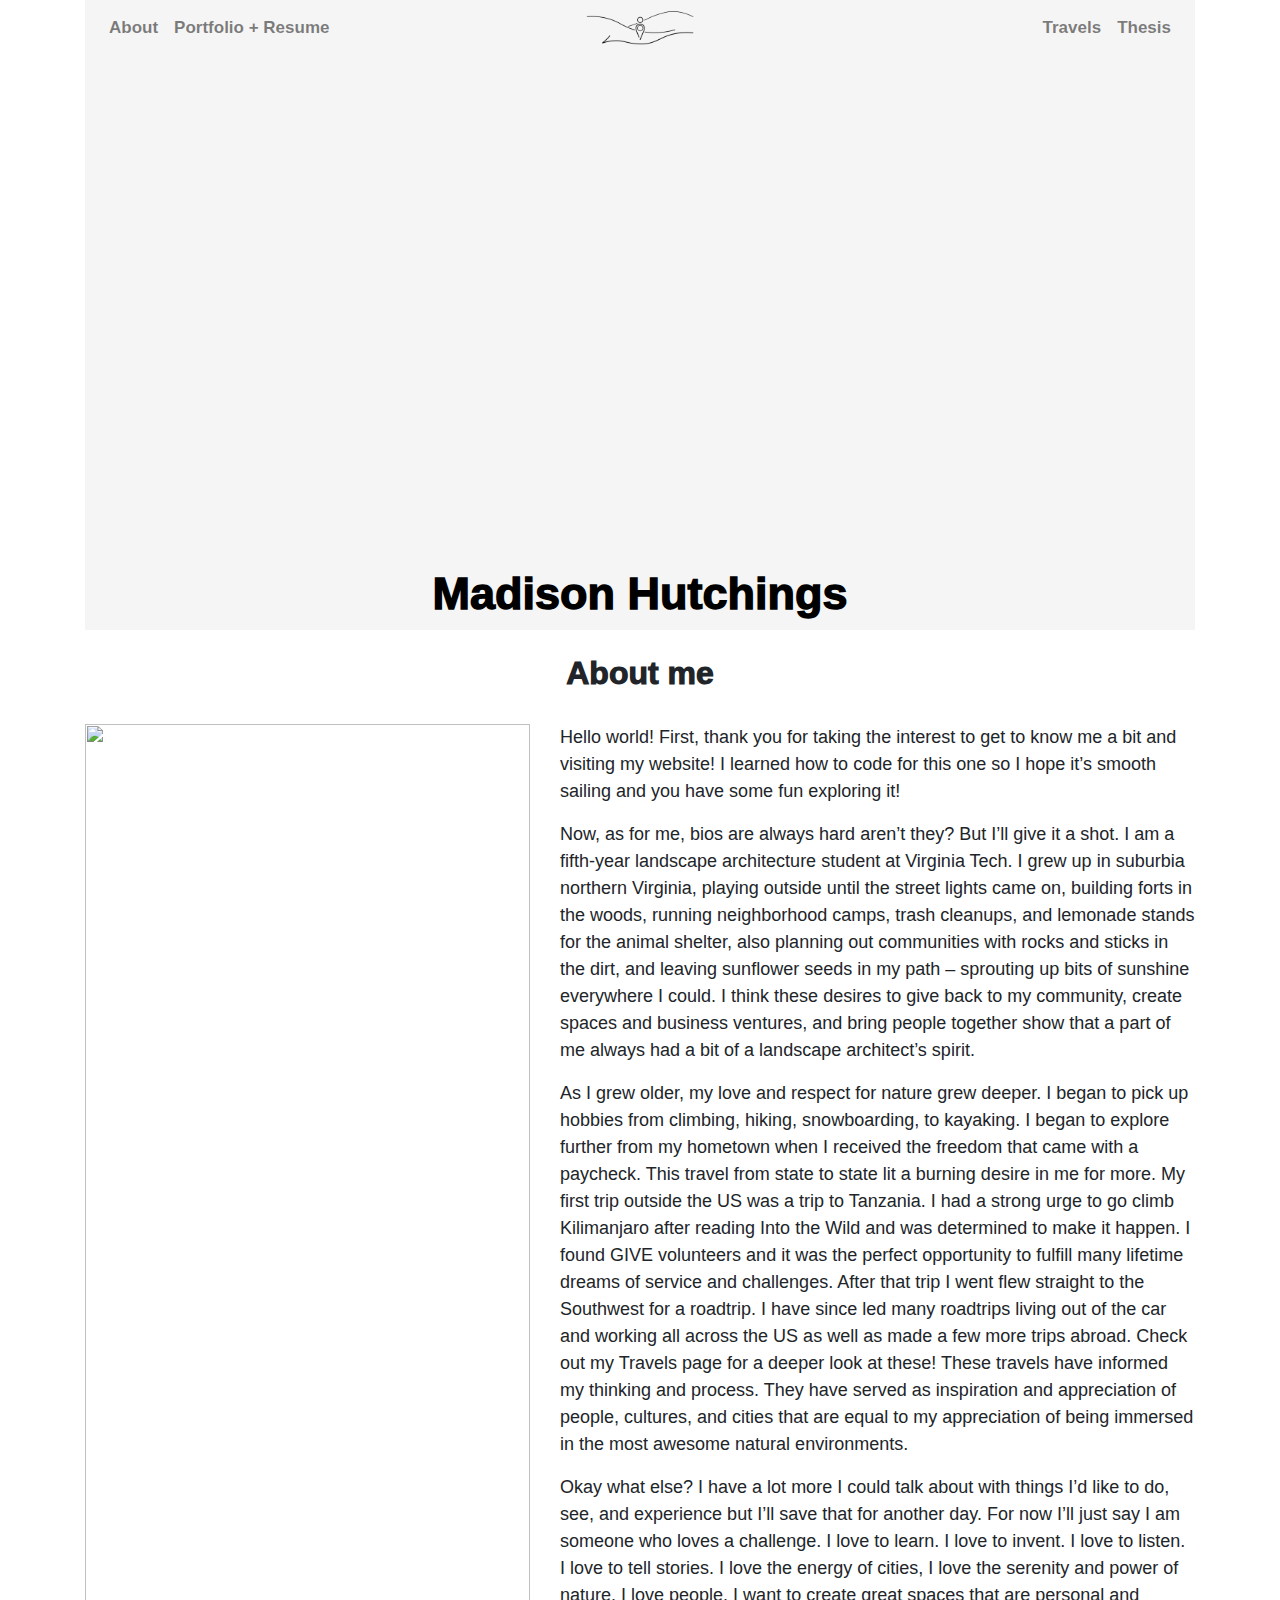
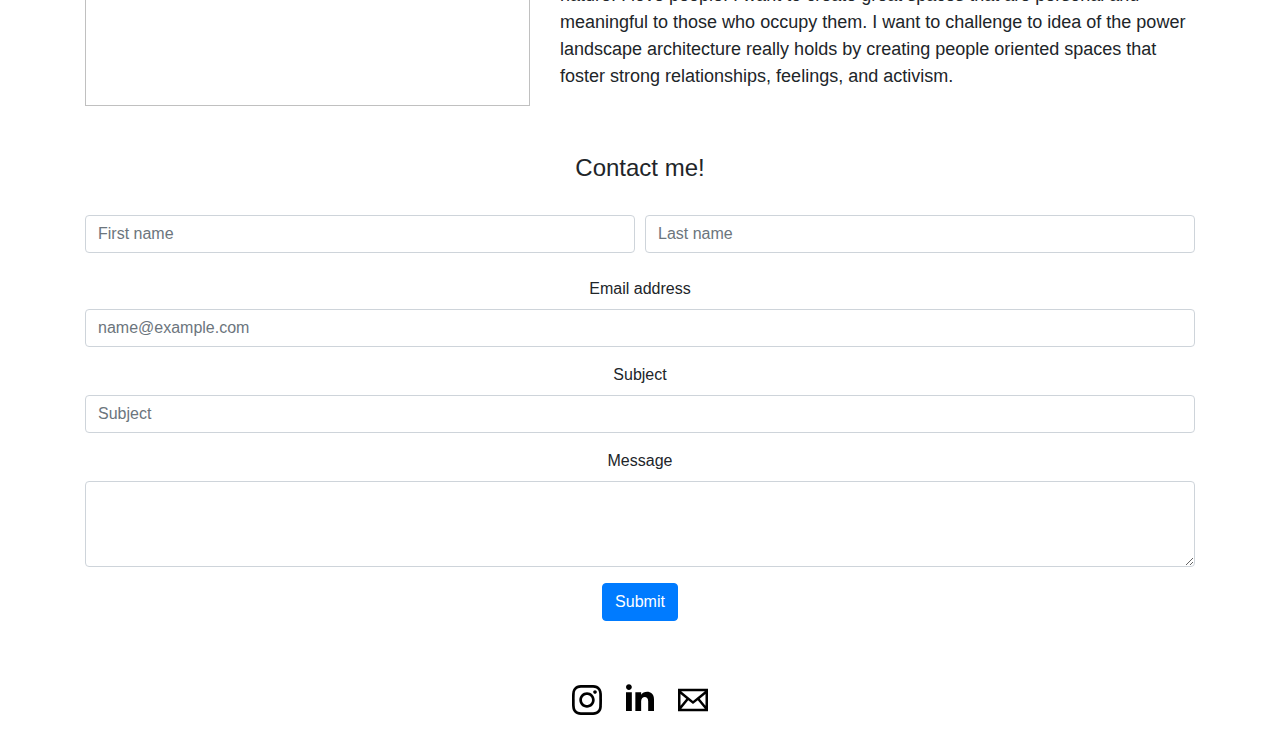
==== about.html @ f00561ad "Adding new category" ====
<html>
    <head>
        <title>Madison Hutchings</title>
        <link rel="stylesheet" href="https://stackpath.bootstrapcdn.com/bootstrap/4.5.2/css/bootstrap.min.css" integrity="sha384-JcKb8q3iqJ61gNV9KGb8thSsNjpSL0n8PARn9HuZOnIxN0hoP+VmmDGMN5t9UJ0Z" crossorigin="anonymous">        <link rel="stylesheet" href="style.css">
        <link rel="stylesheet" href="https://use.typekit.net/tlp0aol.css">
        <link rel="stylesheet" href="https://use.typekit.net/tlp0aol.css">
        <meta name="viewport" content="width=device-width, initial-scale=1.0">
    </head>
    <body>
        <div class="container">
            <div id="bottomright" class="bg">
                <div class="name"><h2 style="font-size: 5vh;">Madison Hutchings</h2></div>
                <nav style="top: -10%" class="navbar navbar-expand-lg navbar-light bg-transparent">
                    <div class="navbar-header">
                        <button class="navbar-toggler" type="button" data-toggle="collapse" data-target="#navbarNavAltMarkup" aria-controls="navbarNavAltMarkup" aria-expanded="false" aria-label="Toggle navigation">
                          <span class="navbar-toggler-icon"></span>
                        </button>
                        <a class="navbar-brand-special" aria-expanded="false" href="index.html"><img src="./logo.png" width="110" height="55"></a>
                    </div>
                    <div class="collapse navbar-collapse" id="navbarNavAltMarkup">
                        <ul class="navbar-nav mr-auto">
                            <li class="nav-item mr-auto">
                                <a class="nav-link" href="about.html">About</a>
                            </li>
                            <li class="nav-item mr-auto">
                                <a class="nav-link" href="resume.html">Portfolio + Resume</a>
                            </li>
                        </ul>
                        <ul class="navbar-nav">
                            <li class="nav-item mr-auto">
                                <a class="nav-link" href="travels.html">Travels</a>
                            </li>
                            <li class="nav-item mr-auto">
                                <a class="nav-link" href="thesis.html">Thesis</a>
                            </li>
                        </ul>
                    </div>
                </nav>
            </div>
        </div>

        <br>
        <h2 style="text-align: center;">About me</h2>
        <br>

        <div class="container">
            <div class="row">
                <div class="col-xl-5 col-lg-5 col-md-5"><img style="width: 100%;" src="https://lh3.googleusercontent.com/7VSQAavFEDxO7Gzth5066FQ33Kbk9uoKY_wcKQsrrePdoE3_olI4Qy9JSdLa_Uoi_N2sAeoMv8IznH9IvuKRdmunZhDDB4ToNho1rSSjhlLlTyCuz8f11dbb6rCw8iE4gI9FtN3c18I=w600-h315-p-k"></div>
                <div class="col-xl-7 col-lg-7 col-md-7">
                    <p>
                        Hello world!  First, thank you for taking the interest to get to know me a bit and visiting my website!  I learned how to code for this one so I hope it’s smooth sailing and you have some fun exploring it!
                    </p>
                    <p>
                        Now, as for me, bios are always hard aren’t they?  But I’ll give it a shot.  I am a fifth-year landscape architecture student at Virginia Tech.  I grew up in suburbia northern Virginia, playing outside until the street lights came on, building forts in the woods, running neighborhood camps, trash cleanups, and lemonade stands for the animal shelter, also planning out communities with rocks and sticks in the dirt, and leaving sunflower seeds in my path – sprouting up bits of sunshine everywhere I could.  I think these desires to give back to my community, create spaces and business ventures, and bring people together show that a part of me always had a bit of a landscape architect’s spirit. 
                    </p>
                    <p>
                        As I grew older, my love and respect for nature grew deeper.  I began to pick up hobbies from climbing, hiking, snowboarding, to kayaking.  I began to explore further from my hometown when I received the freedom that came with a paycheck.  This travel from state to state lit a burning desire in me for more.  My first trip outside the US was a trip to Tanzania.  I had a strong urge to go climb Kilimanjaro after reading Into the Wild and was determined to make it happen.  I found GIVE volunteers and it was the perfect opportunity to fulfill many lifetime dreams of service and challenges.  After that trip I went flew straight to the Southwest for a roadtrip.  I have since led many roadtrips living out of the car and working all across the US as well as made a few more trips abroad.  Check out my Travels page for a deeper look at these!  These travels have informed my thinking and process.  They have served as inspiration and appreciation of people, cultures, and cities that are equal to my appreciation of being immersed in the most awesome natural environments.  
                    </p>
                    <p>
                        Okay what else?  I have a lot more I could talk about with things I’d like to do, see, and experience but I’ll save that for another day.  For now I’ll just say I am someone who loves a challenge.  I love to learn.  I love to invent.  I love to listen.  I love to tell stories.  I love the energy of cities, I love the serenity and power of nature.  I love people.  I want to create great spaces that are personal and meaningful to those who occupy them.  I want to challenge to idea of the power landscape architecture really holds by creating people oriented spaces that foster strong relationships, feelings, and activism.
                    </p>
                </div>
            </div>
        </div>

        <br>
        <br>

        <div class="container">
            <div style="text-align: center;">
                <h4>Contact me!</h4>
                <br>
                <div class="justify-content-center">
                    <form>
                        <div class="form-row">
                            <div class="col">
                              <input type="text" id="firstname" class="form-control" placeholder="First name">
                            </div>
                            <div class="col">
                              <input type="text" id="lastname" class="form-control" placeholder="Last name">
                            </div>
                        </div>
                        <br>
                        <div class="form-group">
                            <label for="exampleFormControlInput1">Email address</label>
                            <input type="email" id="email" class="form-control" id="exampleFormControlInput1" placeholder="name@example.com">
                        </div>
                        <div class="form-group">
                            <label for="exampleFormControlInput1">Subject</label>
                            <input type="text" id="subject" class="form-control" placeholder="Subject">
                        </div>
                        <div class="form-group">
                            <label for="exampleFormControlTextarea1">Message</label>
                            <textarea class="form-control" id="message" id="exampleFormControlTextarea1" rows="3"></textarea>
                        </div>
                        <button type="submit" onclick="emailMsg()" class="btn btn-primary">Submit</button>
                    </form>

                    <script>
                        async function emailMsg() {
                            var firstName = String(document.getElementById("firstname").value);
                            var lastName = String(document.getElementById("lastname").value);
                            var email = String(document.getElementById("email").value);
                            var message = String(document.getElementById("message").value);
                            var subject = String(document.getElementById("subject").value);

                            var data = {
                                "toEmail": "hmadison@vt.edu",
                                "msg": message,
                                "subject": subject,
                                "from": firstName + " " + lastName + "\nEmail: " + email
                            }

                            console.log(data);

                            const response = await fetch("https://messaging-server4.herokuapp.com/email", {
                                method: 'POST', // *GET, POST, PUT, DELETE, etc.
                                headers: {
                                    'Content-Type': 'application/json'
                                },
                                body: JSON.stringify(data) // body data type must match "Content-Type" header
                            });
                            // return response.json(); // parses JSON response into native JavaScript objects
                            console.log(response.status);
                        }
                    </script>
                </div>
            </div>
        </div>



        <br>
        <br>
        <footer>
            <div class="container">
                <div class="row">
                    <div style="margin: auto;">
                        <!-- https://iconmonstr.com/ You can change the color!-->
                        <a style="padding: 10px" href="https://www.instagram.com/madisonshae28/" target="_blank"><svg xmlns="http://www.w3.org/2000/svg" width="30" height="30" viewBox="0 0 24 24"><path d="M12 2.163c3.204 0 3.584.012 4.85.07 3.252.148 4.771 1.691 4.919 4.919.058 1.265.069 1.645.069 4.849 0 3.205-.012 3.584-.069 4.849-.149 3.225-1.664 4.771-4.919 4.919-1.266.058-1.644.07-4.85.07-3.204 0-3.584-.012-4.849-.07-3.26-.149-4.771-1.699-4.919-4.92-.058-1.265-.07-1.644-.07-4.849 0-3.204.013-3.583.07-4.849.149-3.227 1.664-4.771 4.919-4.919 1.266-.057 1.645-.069 4.849-.069zm0-2.163c-3.259 0-3.667.014-4.947.072-4.358.2-6.78 2.618-6.98 6.98-.059 1.281-.073 1.689-.073 4.948 0 3.259.014 3.668.072 4.948.2 4.358 2.618 6.78 6.98 6.98 1.281.058 1.689.072 4.948.072 3.259 0 3.668-.014 4.948-.072 4.354-.2 6.782-2.618 6.979-6.98.059-1.28.073-1.689.073-4.948 0-3.259-.014-3.667-.072-4.947-.196-4.354-2.617-6.78-6.979-6.98-1.281-.059-1.69-.073-4.949-.073zm0 5.838c-3.403 0-6.162 2.759-6.162 6.162s2.759 6.163 6.162 6.163 6.162-2.759 6.162-6.163c0-3.403-2.759-6.162-6.162-6.162zm0 10.162c-2.209 0-4-1.79-4-4 0-2.209 1.791-4 4-4s4 1.791 4 4c0 2.21-1.791 4-4 4zm6.406-11.845c-.796 0-1.441.645-1.441 1.44s.645 1.44 1.441 1.44c.795 0 1.439-.645 1.439-1.44s-.644-1.44-1.439-1.44z"/></svg></a>
                        <a style="padding: 10px; position: relative; top:-3px;" href="https://www.linkedin.com/in/madison-shae-hutchings/" target="_blank"><svg xmlns="http://www.w3.org/2000/svg" width="28" height="28" viewBox="0 0 24 24"><path d="M4.98 3.5c0 1.381-1.11 2.5-2.48 2.5s-2.48-1.119-2.48-2.5c0-1.38 1.11-2.5 2.48-2.5s2.48 1.12 2.48 2.5zm.02 4.5h-5v16h5v-16zm7.982 0h-4.968v16h4.969v-8.399c0-4.67 6.029-5.052 6.029 0v8.399h4.988v-10.131c0-7.88-8.922-7.593-11.018-3.714v-2.155z"/></svg></a>
                        <a style="padding: 10px" href="mailto:hmadison@vt.edu" target="_blank"><svg xmlns="http://www.w3.org/2000/svg" width="30" height="30" viewBox="0 0 24 24"><path d="M0 3v18h24v-18h-24zm6.623 7.929l-4.623 5.712v-9.458l4.623 3.746zm-4.141-5.929h19.035l-9.517 7.713-9.518-7.713zm5.694 7.188l3.824 3.099 3.83-3.104 5.612 6.817h-18.779l5.513-6.812zm9.208-1.264l4.616-3.741v9.348l-4.616-5.607z"/></svg></a>
                    </div>
                </div>
            </div>
        </footer>
        <br>


        <script src="https://code.jquery.com/jquery-3.5.1.slim.min.js" integrity="sha384-DfXdz2htPH0lsSSs5nCTpuj/zy4C+OGpamoFVy38MVBnE+IbbVYUew+OrCXaRkfj" crossorigin="anonymous"></script>
        <script src="https://cdn.jsdelivr.net/npm/popper.js@1.16.1/dist/umd/popper.min.js" integrity="sha384-9/reFTGAW83EW2RDu2S0VKaIzap3H66lZH81PoYlFhbGU+6BZp6G7niu735Sk7lN" crossorigin="anonymous"></script>
        <script src="https://stackpath.bootstrapcdn.com/bootstrap/4.5.2/js/bootstrap.min.js" integrity="sha384-B4gt1jrGC7Jh4AgTPSdUtOBvfO8shuf57BaghqFfPlYxofvL8/KUEfYiJOMMV+rV" crossorigin="anonymous"></script>
    </body>
</html>
---- style.css ----
.bg {
    background-color: rgba(238, 238, 238, 0.6) !important;
    /* The image used */
    background-image: url("https://lh3.googleusercontent.com/5yelNIVBwHGXIK3m78AajvtgT52XAMFq3Y1zGEpheBgUvhBJGk_8_1L1ox0bvMA9g7z2PC5ugR69nWZVQHUV7ykti7AsXAusdWQVIffspeoMAiXKmwcQhXSP4u5-4bQTOKdsplgPeEU=w600-h315-p-k");
    background-blend-mode: color;

    /* Full height */
    height: 70%;

    /* Center and scale the image nicely */
    background-position: center;
    background-repeat: no-repeat;
    background-size: cover;
    text-align: center;
    position: relative;
}


.navbar-brand-special {
    transform: translateX(-50%);
    left: 50%;
    position: absolute;
    top:2px;
}



body { 
    animation: fadeInAnimation ease 2s;
    animation-iteration-count: 1; 
    animation-fill-mode: forwards; 
} 
  
@keyframes fadeInAnimation { 
    0% { 
        opacity: 0; 
    } 
    100% { 
        opacity: 1; 
     } 
} 



.name {
    position:relative;
    /* width:60%; */
    /* left: 0; */
    /* bottom:0; */
    text-align:center;
    white-space: nowrap;
    top: 90%;
    color: black;
}

.tablecenter {
    margin-left: auto;
    margin-right: auto;
}


.header {
    background-image: url('https://cdn.onebauer.media/one/empire-tmdb/films/2062/images/sFpGI08aeHIRKlLi9SxLyYrRyZ8.jpg?quality=50&width=1800&ratio=16-9&resizeStyle=aspectfill&format=jpg');
    min-height: 50%;
    background-position: center;
    background-repeat: no-repeat;
    background-size: 100%;
    position: relative;
}

.icon {
    width: 50px;
    height: 50px;
}

p {
    font-family: futura-pt,sans-serif;
    font-weight: 500;
    font-size: 18px;
    font-style: normal;
}

h1 {
    font-family: futura-pt,sans-serif;
    font-weight: 1000;
    font-style: normal;
}

h2 {
    font-family: futura-pt,sans-serif;
    font-weight: 1000;
    font-style: normal;
}

nav {
    font-family: futura-pt,sans-serif;
    font-weight: 800;
    font-size: 17px;
    font-style: normal;
}

#map {
    height: 100%;
}

.brand {
    position: absolute;
    left: 50%;
    margin-left: -27px !important;
    display: inline-block;
}
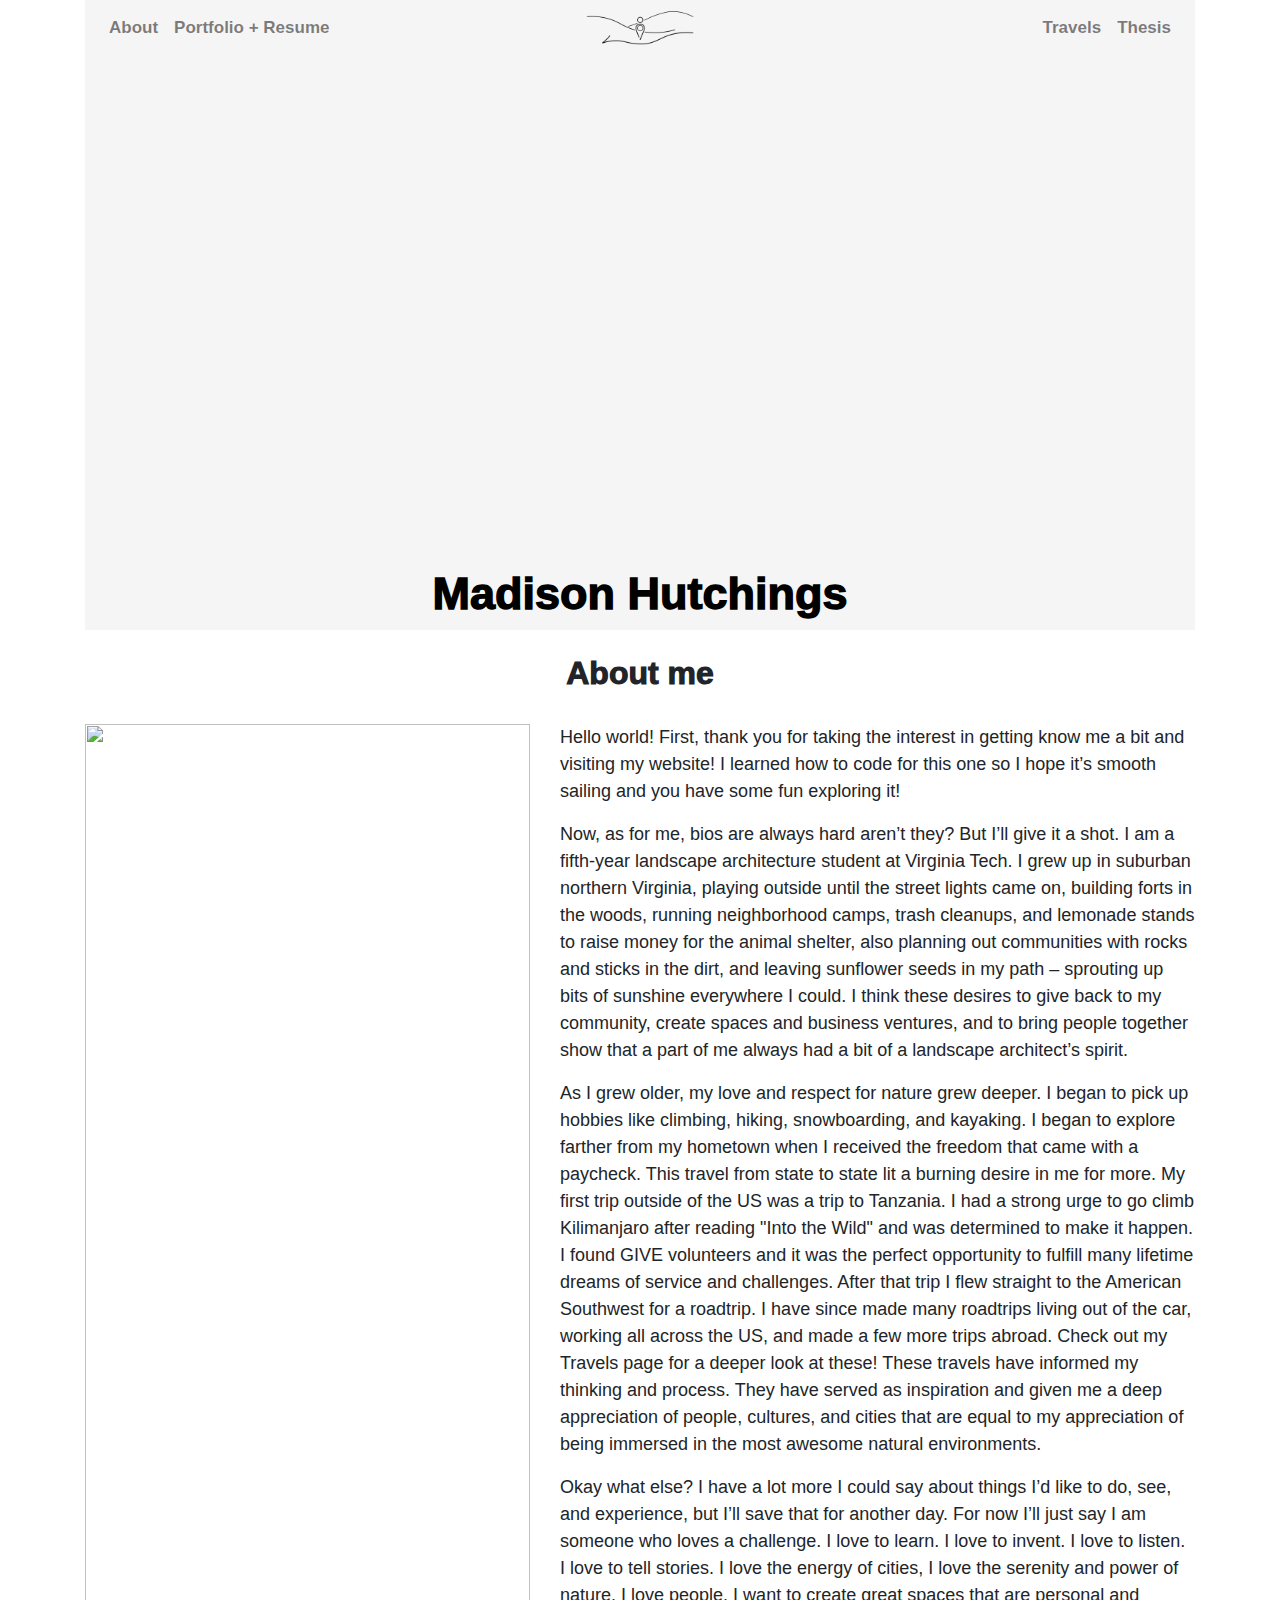
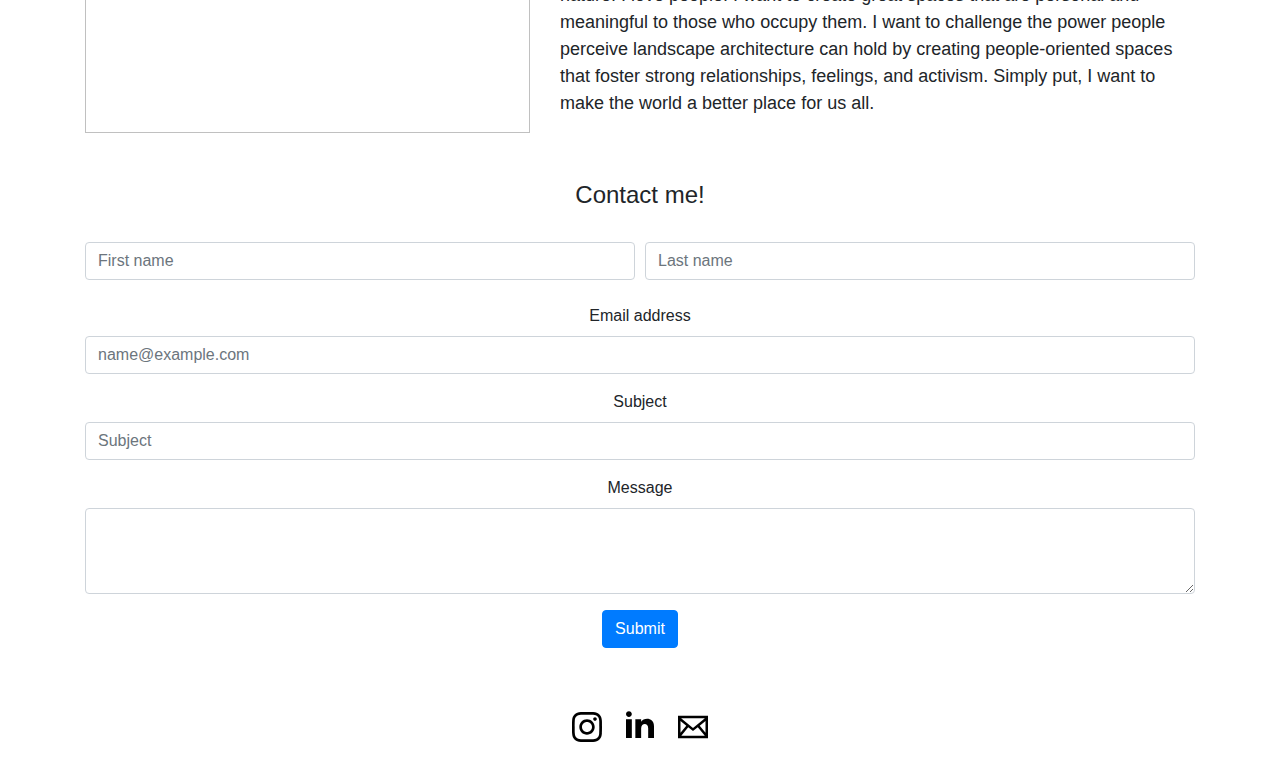
==== commit f1ff4234: "Update about.html" ====
--- a/about.html
+++ b/about.html
@@ -48,16 +48,16 @@
                 <div class="col-xl-5 col-lg-5 col-md-5"><img style="width: 100%;" src="https://lh3.googleusercontent.com/7VSQAavFEDxO7Gzth5066FQ33Kbk9uoKY_wcKQsrrePdoE3_olI4Qy9JSdLa_Uoi_N2sAeoMv8IznH9IvuKRdmunZhDDB4ToNho1rSSjhlLlTyCuz8f11dbb6rCw8iE4gI9FtN3c18I=w600-h315-p-k"></div>
                 <div class="col-xl-7 col-lg-7 col-md-7">
                     <p>
-                        Hello world!  First, thank you for taking the interest to get to know me a bit and visiting my website!  I learned how to code for this one so I hope it’s smooth sailing and you have some fun exploring it!
+                        Hello world!  First, thank you for taking the interest in getting know me a bit and visiting my website!  I learned how to code for this one so I hope it’s smooth sailing and you have some fun exploring it!
                     </p>
                     <p>
-                        Now, as for me, bios are always hard aren’t they?  But I’ll give it a shot.  I am a fifth-year landscape architecture student at Virginia Tech.  I grew up in suburbia northern Virginia, playing outside until the street lights came on, building forts in the woods, running neighborhood camps, trash cleanups, and lemonade stands for the animal shelter, also planning out communities with rocks and sticks in the dirt, and leaving sunflower seeds in my path – sprouting up bits of sunshine everywhere I could.  I think these desires to give back to my community, create spaces and business ventures, and bring people together show that a part of me always had a bit of a landscape architect’s spirit. 
+                        Now, as for me, bios are always hard aren’t they?  But I’ll give it a shot.  I am a fifth-year landscape architecture student at Virginia Tech.  I grew up in suburban northern Virginia, playing outside until the street lights came on, building forts in the woods, running neighborhood camps, trash cleanups, and lemonade stands to raise money for the animal shelter, also planning out communities with rocks and sticks in the dirt, and leaving sunflower seeds in my path – sprouting up bits of sunshine everywhere I could.  I think these desires to give back to my community, create spaces and business ventures, and to bring people together show that a part of me always had a bit of a landscape architect’s spirit. 
                     </p>
                     <p>
-                        As I grew older, my love and respect for nature grew deeper.  I began to pick up hobbies from climbing, hiking, snowboarding, to kayaking.  I began to explore further from my hometown when I received the freedom that came with a paycheck.  This travel from state to state lit a burning desire in me for more.  My first trip outside the US was a trip to Tanzania.  I had a strong urge to go climb Kilimanjaro after reading Into the Wild and was determined to make it happen.  I found GIVE volunteers and it was the perfect opportunity to fulfill many lifetime dreams of service and challenges.  After that trip I went flew straight to the Southwest for a roadtrip.  I have since led many roadtrips living out of the car and working all across the US as well as made a few more trips abroad.  Check out my Travels page for a deeper look at these!  These travels have informed my thinking and process.  They have served as inspiration and appreciation of people, cultures, and cities that are equal to my appreciation of being immersed in the most awesome natural environments.  
+                        As I grew older, my love and respect for nature grew deeper.  I began to pick up hobbies like climbing, hiking, snowboarding, and kayaking.  I began to explore farther from my hometown when I received the freedom that came with a paycheck.  This travel from state to state lit a burning desire in me for more.  My first trip outside of the US was a trip to Tanzania.  I had a strong urge to go climb Kilimanjaro after reading "Into the Wild" and was determined to make it happen.  I found GIVE volunteers and it was the perfect opportunity to fulfill many lifetime dreams of service and challenges.  After that trip I flew straight to the American Southwest for a roadtrip.  I have since made many roadtrips living out of the car, working all across the US, and made a few more trips abroad.  Check out my Travels page for a deeper look at these!  These travels have informed my thinking and process.  They have served as inspiration and given me a deep appreciation of people, cultures, and cities that are equal to my appreciation of being immersed in the most awesome natural environments.  
                     </p>
                     <p>
-                        Okay what else?  I have a lot more I could talk about with things I’d like to do, see, and experience but I’ll save that for another day.  For now I’ll just say I am someone who loves a challenge.  I love to learn.  I love to invent.  I love to listen.  I love to tell stories.  I love the energy of cities, I love the serenity and power of nature.  I love people.  I want to create great spaces that are personal and meaningful to those who occupy them.  I want to challenge to idea of the power landscape architecture really holds by creating people oriented spaces that foster strong relationships, feelings, and activism.
+                        Okay what else?  I have a lot more I could say about things I’d like to do, see, and experience, but I’ll save that for another day.  For now I’ll just say I am someone who loves a challenge.  I love to learn.  I love to invent.  I love to listen.  I love to tell stories.  I love the energy of cities, I love the serenity and power of nature.  I love people.  I want to create great spaces that are personal and meaningful to those who occupy them.  I want to challenge the power people perceive landscape architecture can hold by creating people-oriented spaces that foster strong relationships, feelings, and activism.  Simply put, I want to make the world a better place for us all.
                     </p>
                 </div>
             </div>
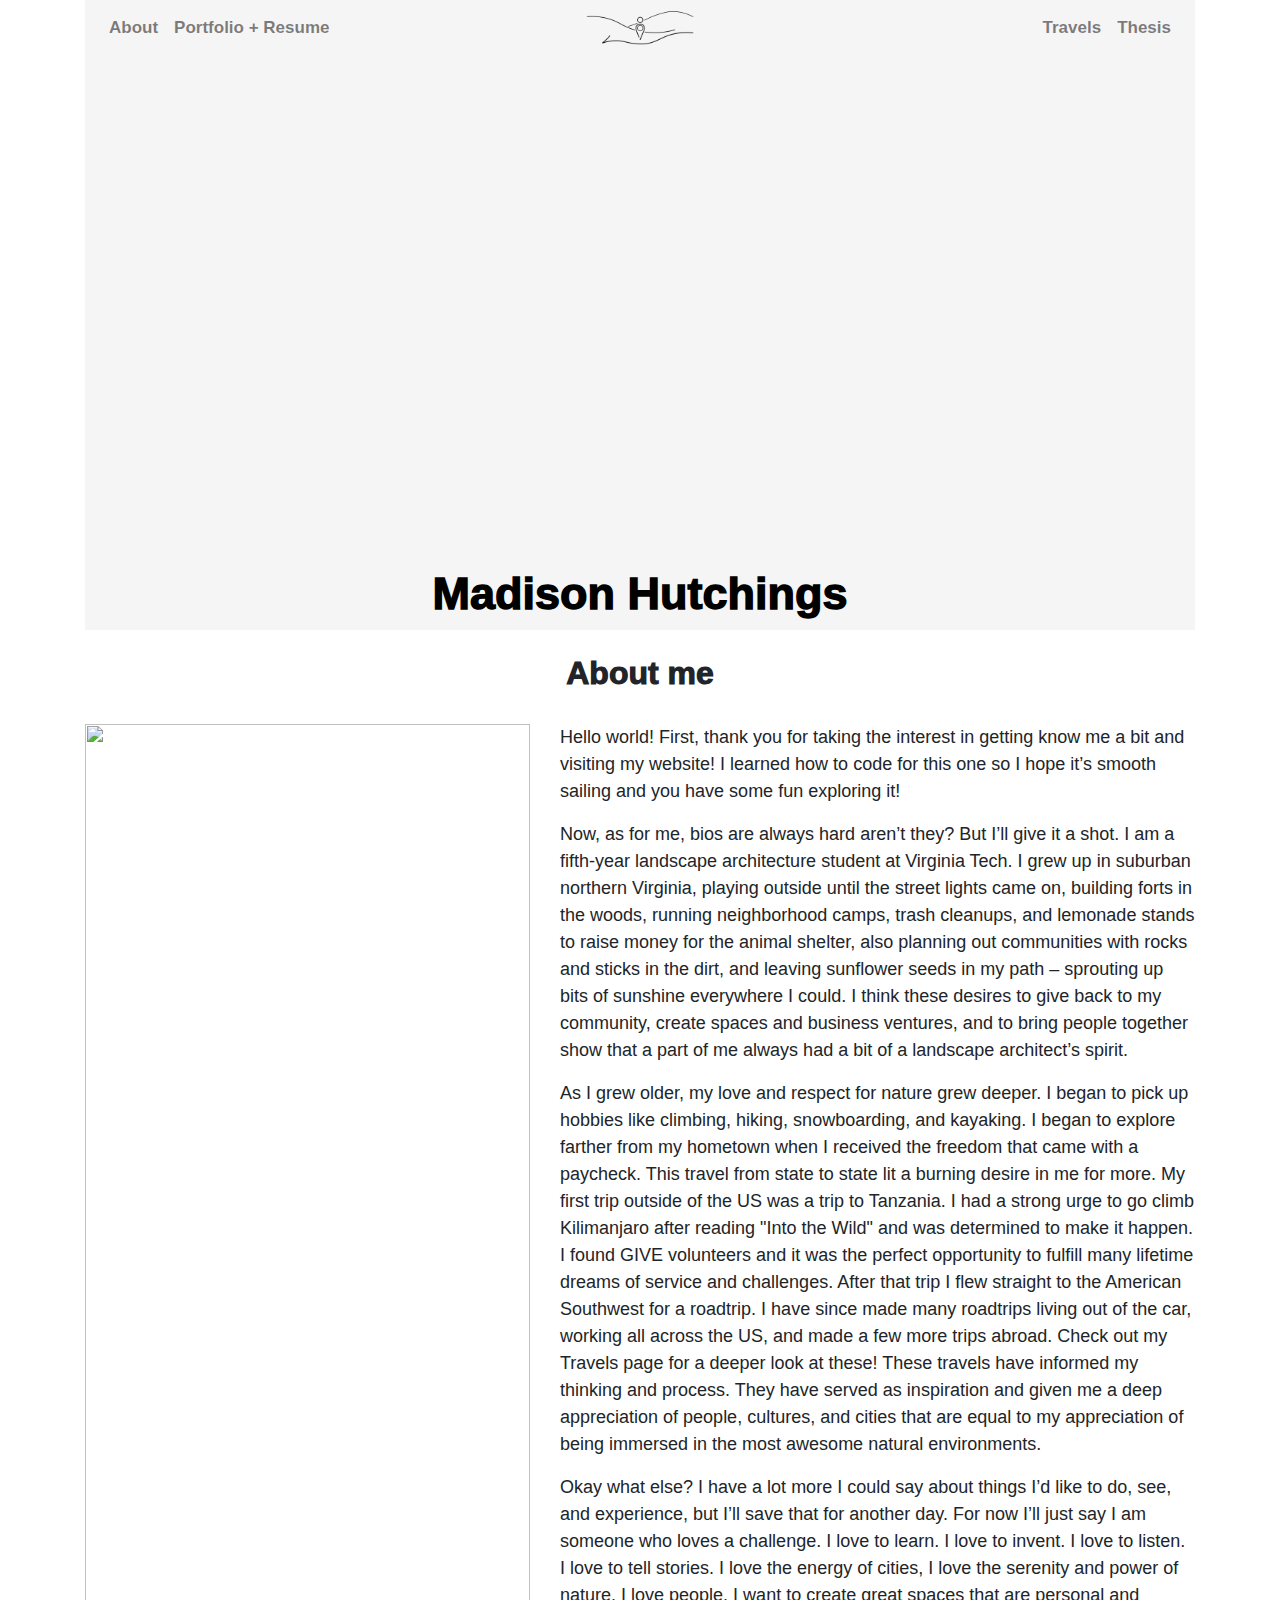
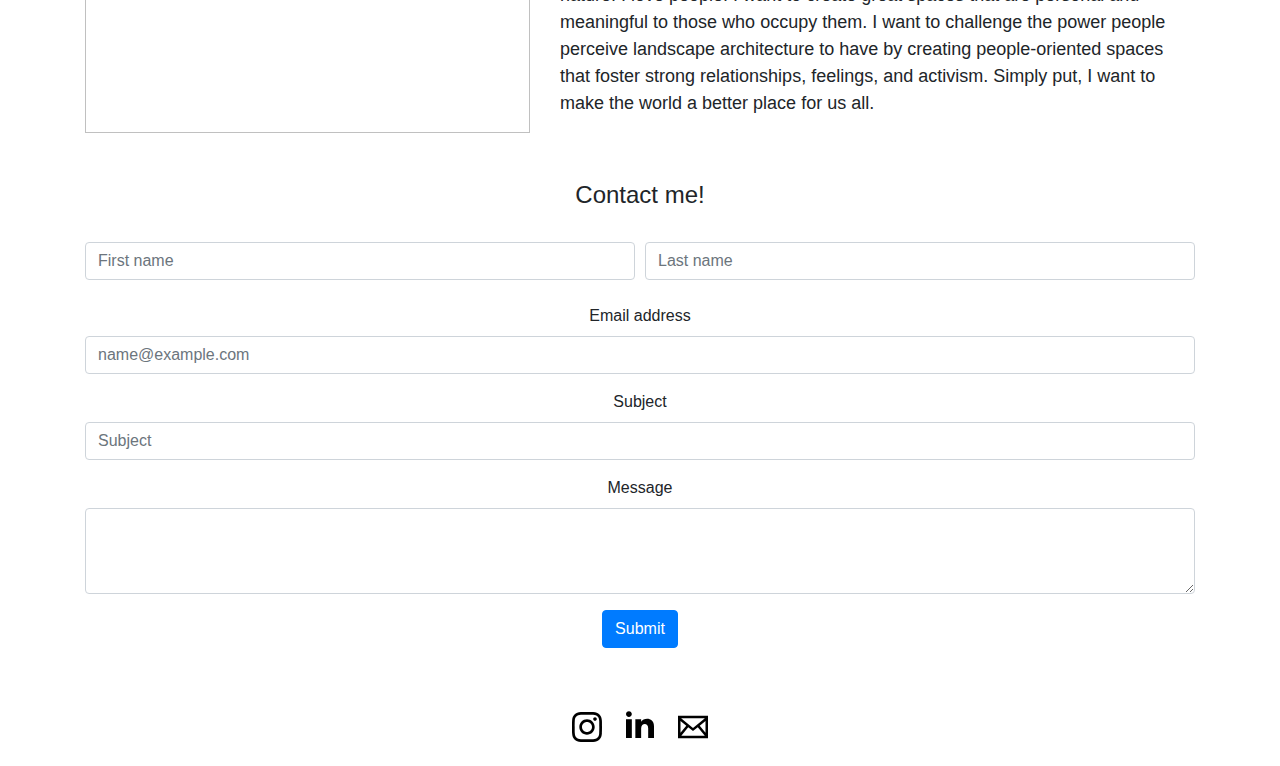
==== commit 4da645e4: "Update about.html" ====
--- a/about.html
+++ b/about.html
@@ -57,7 +57,7 @@
                         As I grew older, my love and respect for nature grew deeper.  I began to pick up hobbies like climbing, hiking, snowboarding, and kayaking.  I began to explore farther from my hometown when I received the freedom that came with a paycheck.  This travel from state to state lit a burning desire in me for more.  My first trip outside of the US was a trip to Tanzania.  I had a strong urge to go climb Kilimanjaro after reading "Into the Wild" and was determined to make it happen.  I found GIVE volunteers and it was the perfect opportunity to fulfill many lifetime dreams of service and challenges.  After that trip I flew straight to the American Southwest for a roadtrip.  I have since made many roadtrips living out of the car, working all across the US, and made a few more trips abroad.  Check out my Travels page for a deeper look at these!  These travels have informed my thinking and process.  They have served as inspiration and given me a deep appreciation of people, cultures, and cities that are equal to my appreciation of being immersed in the most awesome natural environments.  
                     </p>
                     <p>
-                        Okay what else?  I have a lot more I could say about things I’d like to do, see, and experience, but I’ll save that for another day.  For now I’ll just say I am someone who loves a challenge.  I love to learn.  I love to invent.  I love to listen.  I love to tell stories.  I love the energy of cities, I love the serenity and power of nature.  I love people.  I want to create great spaces that are personal and meaningful to those who occupy them.  I want to challenge the power people perceive landscape architecture can hold by creating people-oriented spaces that foster strong relationships, feelings, and activism.  Simply put, I want to make the world a better place for us all.
+                        Okay what else?  I have a lot more I could say about things I’d like to do, see, and experience, but I’ll save that for another day.  For now I’ll just say I am someone who loves a challenge.  I love to learn.  I love to invent.  I love to listen.  I love to tell stories.  I love the energy of cities, I love the serenity and power of nature.  I love people.  I want to create great spaces that are personal and meaningful to those who occupy them.  I want to challenge the power people perceive landscape architecture to have by creating people-oriented spaces that foster strong relationships, feelings, and activism.  Simply put, I want to make the world a better place for us all.
                     </p>
                 </div>
             </div>
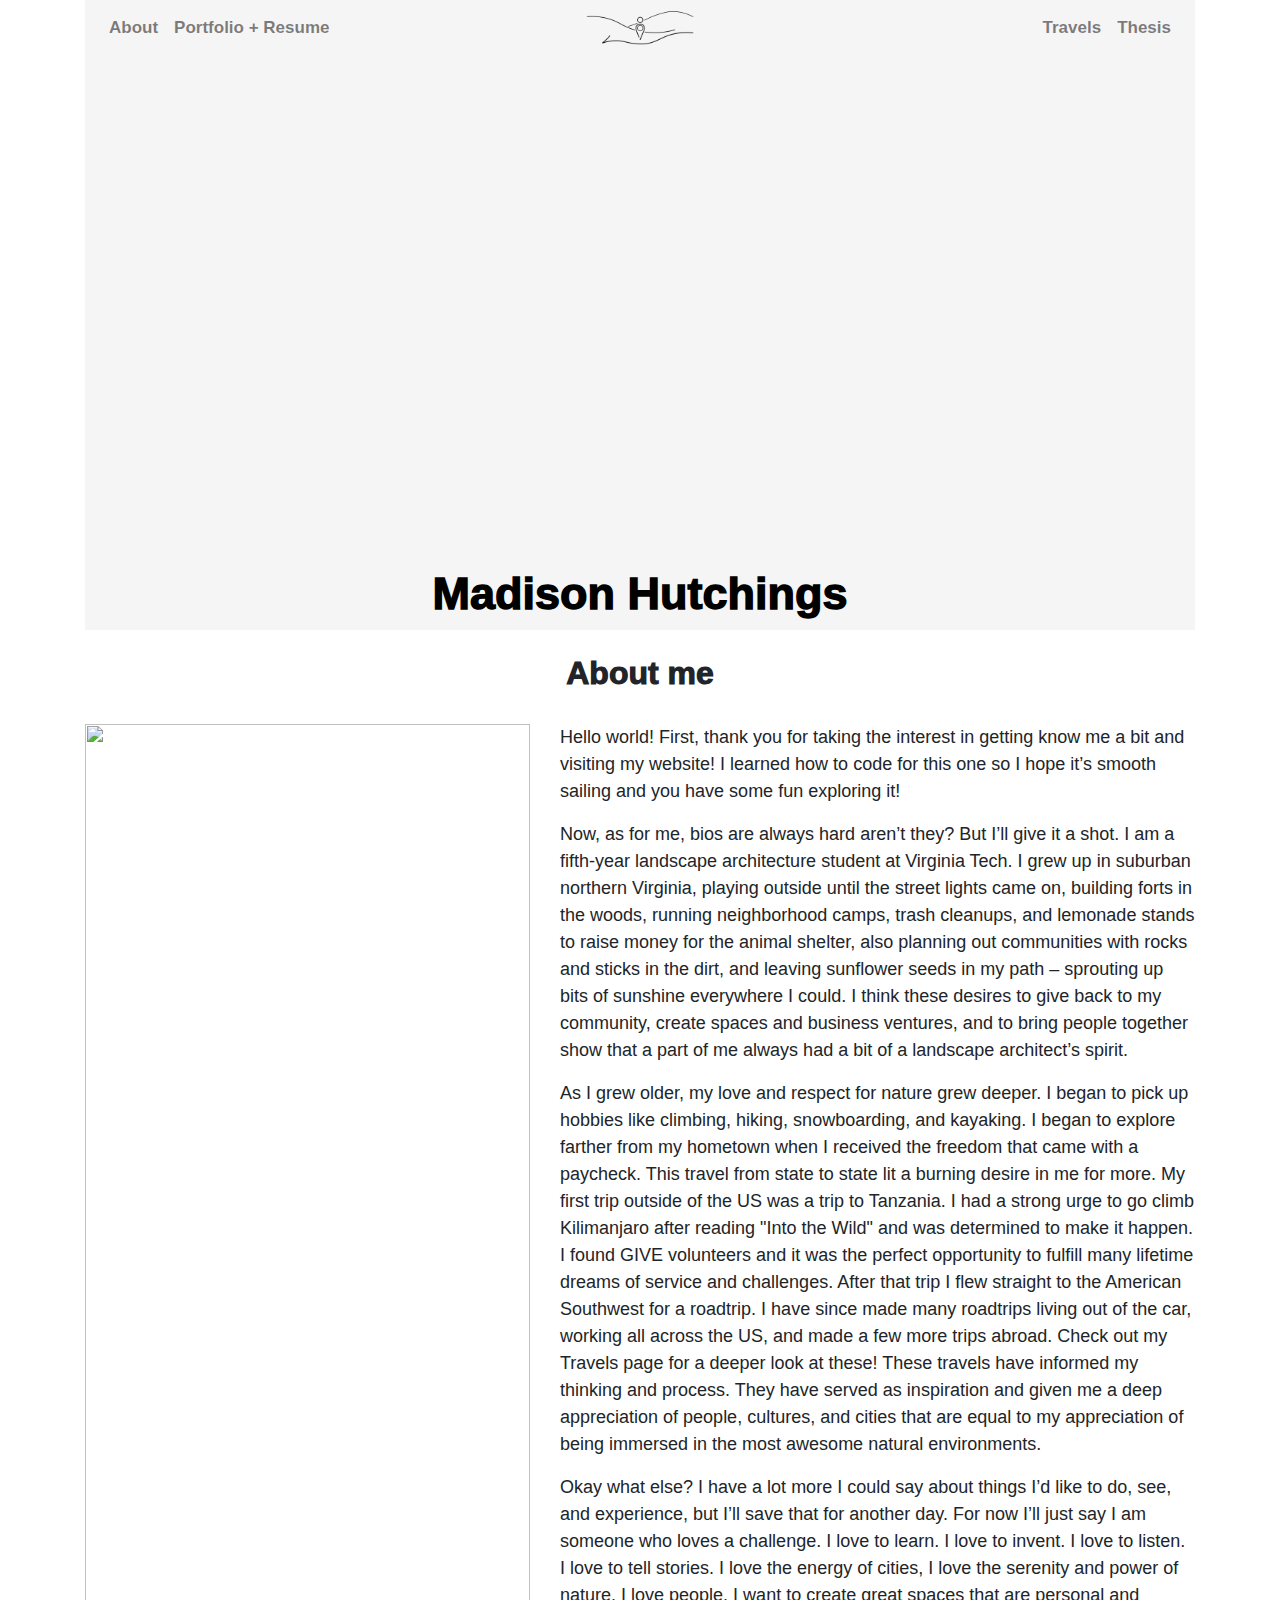
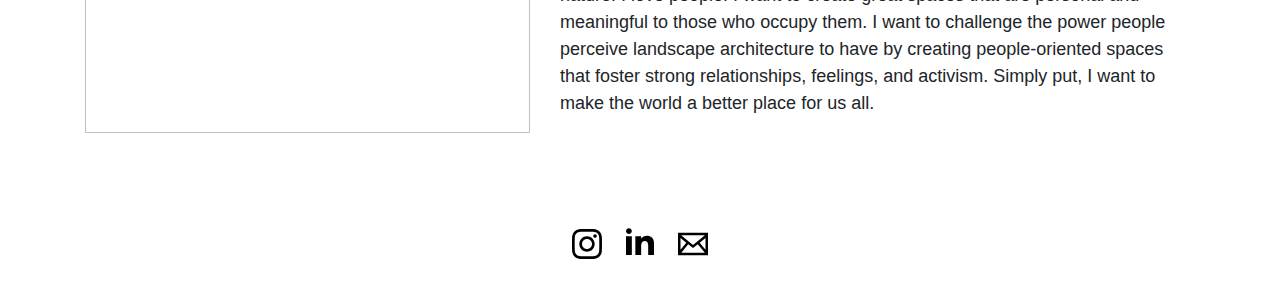
==== commit 51d894a8: "removing contact me" ====
--- a/about.html
+++ b/about.html
@@ -66,7 +66,7 @@
         <br>
         <br>
 
-        <div class="container">
+        <!-- <div class="container">
             <div style="text-align: center;">
                 <h4>Contact me!</h4>
                 <br>
@@ -105,9 +105,9 @@
                             var subject = String(document.getElementById("subject").value);
 
                             var data = {
-                                "toEmail": "hmadison@vt.edu",
+                                // "toEmail": "mhutchings28@gmail.com",
                                 "msg": message,
-                                "subject": subject,
+                                // "subject": subject,
                                 "from": firstName + " " + lastName + "\nEmail: " + email
                             }
 
@@ -126,7 +126,7 @@
                     </script>
                 </div>
             </div>
-        </div>
+        </div> -->
 
 
 
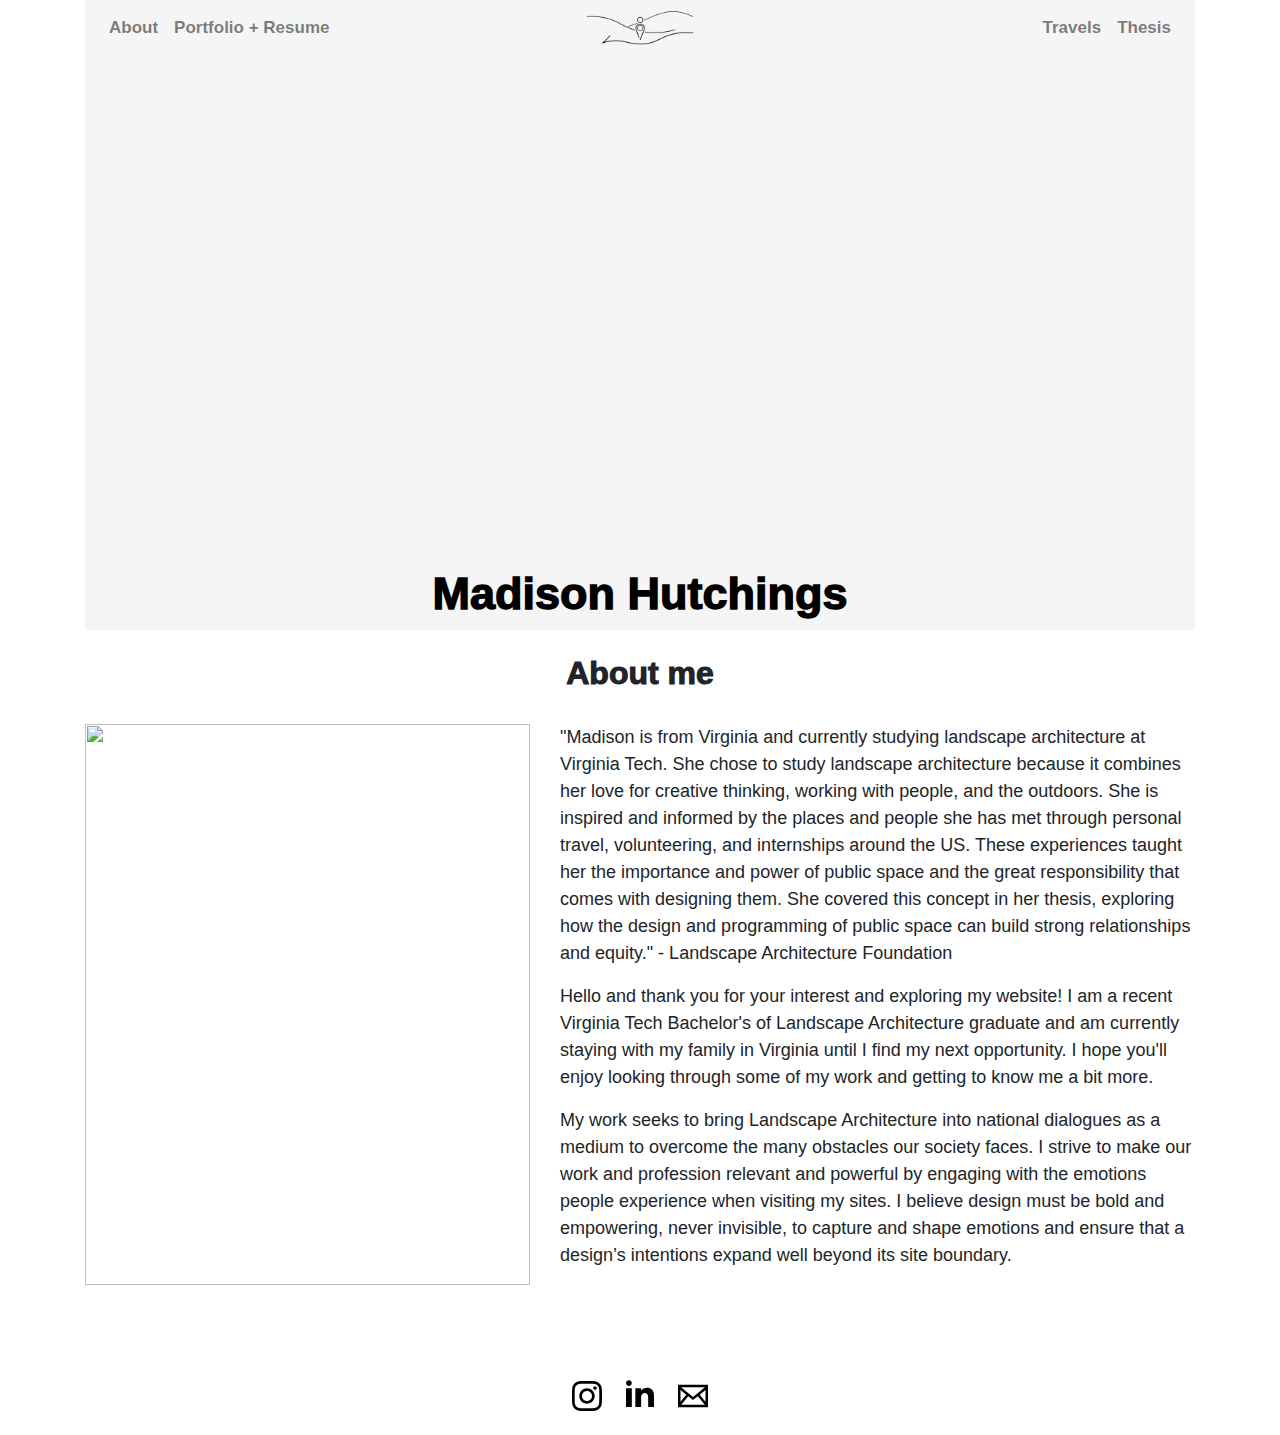
==== commit 9ebd82b7: "Update about.html" ====
--- a/about.html
+++ b/about.html
@@ -1,10 +1,19 @@
 <html>
     <head>
-        <title>Madison Hutchings</title>
+        <title>Madison Hutchings | About</title>
         <link rel="stylesheet" href="https://stackpath.bootstrapcdn.com/bootstrap/4.5.2/css/bootstrap.min.css" integrity="sha384-JcKb8q3iqJ61gNV9KGb8thSsNjpSL0n8PARn9HuZOnIxN0hoP+VmmDGMN5t9UJ0Z" crossorigin="anonymous">        <link rel="stylesheet" href="style.css">
         <link rel="stylesheet" href="https://use.typekit.net/tlp0aol.css">
         <link rel="stylesheet" href="https://use.typekit.net/tlp0aol.css">
         <meta name="viewport" content="width=device-width, initial-scale=1.0">
+        <!-- Global site tag (gtag.js) - Google Analytics -->
+        <script async src="https://www.googletagmanager.com/gtag/js?id=G-SKX7SRMPGC"></script>
+        <script>
+        window.dataLayer = window.dataLayer || [];
+        function gtag(){dataLayer.push(arguments);}
+        gtag('js', new Date());
+
+        gtag('config', 'G-SKX7SRMPGC');
+        </script>
     </head>
     <body>
         <div class="container">
@@ -48,16 +57,13 @@
                 <div class="col-xl-5 col-lg-5 col-md-5"><img style="width: 100%;" src="https://lh3.googleusercontent.com/7VSQAavFEDxO7Gzth5066FQ33Kbk9uoKY_wcKQsrrePdoE3_olI4Qy9JSdLa_Uoi_N2sAeoMv8IznH9IvuKRdmunZhDDB4ToNho1rSSjhlLlTyCuz8f11dbb6rCw8iE4gI9FtN3c18I=w600-h315-p-k"></div>
                 <div class="col-xl-7 col-lg-7 col-md-7">
                     <p>
-                        Hello world!  First, thank you for taking the interest in getting know me a bit and visiting my website!  I learned how to code for this one so I hope it’s smooth sailing and you have some fun exploring it!
+                        "Madison is from Virginia and currently studying landscape architecture at Virginia Tech. She chose to study landscape architecture because it combines her love for creative thinking, working with people, and the outdoors. She is inspired and informed by the places and people she has met through personal travel, volunteering, and internships around the US. These experiences taught her the importance and power of public space and the great responsibility that comes with designing them. She covered this concept in her thesis, exploring how the design and programming of public space can build strong relationships and equity."  - Landscape Architecture Foundation
                     </p>
                     <p>
-                        Now, as for me, bios are always hard aren’t they?  But I’ll give it a shot.  I am a fifth-year landscape architecture student at Virginia Tech.  I grew up in suburban northern Virginia, playing outside until the street lights came on, building forts in the woods, running neighborhood camps, trash cleanups, and lemonade stands to raise money for the animal shelter, also planning out communities with rocks and sticks in the dirt, and leaving sunflower seeds in my path – sprouting up bits of sunshine everywhere I could.  I think these desires to give back to my community, create spaces and business ventures, and to bring people together show that a part of me always had a bit of a landscape architect’s spirit. 
+                        Hello and thank you for your interest and exploring my website!  I am a recent Virginia Tech Bachelor's of Landscape Architecture graduate and am currently staying with my family in Virginia until I find my next opportunity.  I hope you'll enjoy looking through some of my work and getting to know me a bit more.
                     </p>
                     <p>
-                        As I grew older, my love and respect for nature grew deeper.  I began to pick up hobbies like climbing, hiking, snowboarding, and kayaking.  I began to explore farther from my hometown when I received the freedom that came with a paycheck.  This travel from state to state lit a burning desire in me for more.  My first trip outside of the US was a trip to Tanzania.  I had a strong urge to go climb Kilimanjaro after reading "Into the Wild" and was determined to make it happen.  I found GIVE volunteers and it was the perfect opportunity to fulfill many lifetime dreams of service and challenges.  After that trip I flew straight to the American Southwest for a roadtrip.  I have since made many roadtrips living out of the car, working all across the US, and made a few more trips abroad.  Check out my Travels page for a deeper look at these!  These travels have informed my thinking and process.  They have served as inspiration and given me a deep appreciation of people, cultures, and cities that are equal to my appreciation of being immersed in the most awesome natural environments.  
-                    </p>
-                    <p>
-                        Okay what else?  I have a lot more I could say about things I’d like to do, see, and experience, but I’ll save that for another day.  For now I’ll just say I am someone who loves a challenge.  I love to learn.  I love to invent.  I love to listen.  I love to tell stories.  I love the energy of cities, I love the serenity and power of nature.  I love people.  I want to create great spaces that are personal and meaningful to those who occupy them.  I want to challenge the power people perceive landscape architecture to have by creating people-oriented spaces that foster strong relationships, feelings, and activism.  Simply put, I want to make the world a better place for us all.
+                        My work seeks to bring Landscape Architecture into national dialogues as a medium to overcome the many obstacles our society faces. I strive to make our work and profession relevant and powerful by engaging with the emotions people experience when visiting my sites. I believe design must be bold and empowering, never invisible, to capture and shape emotions and ensure that a design’s intentions expand well beyond its site boundary.
                     </p>
                 </div>
             </div>
